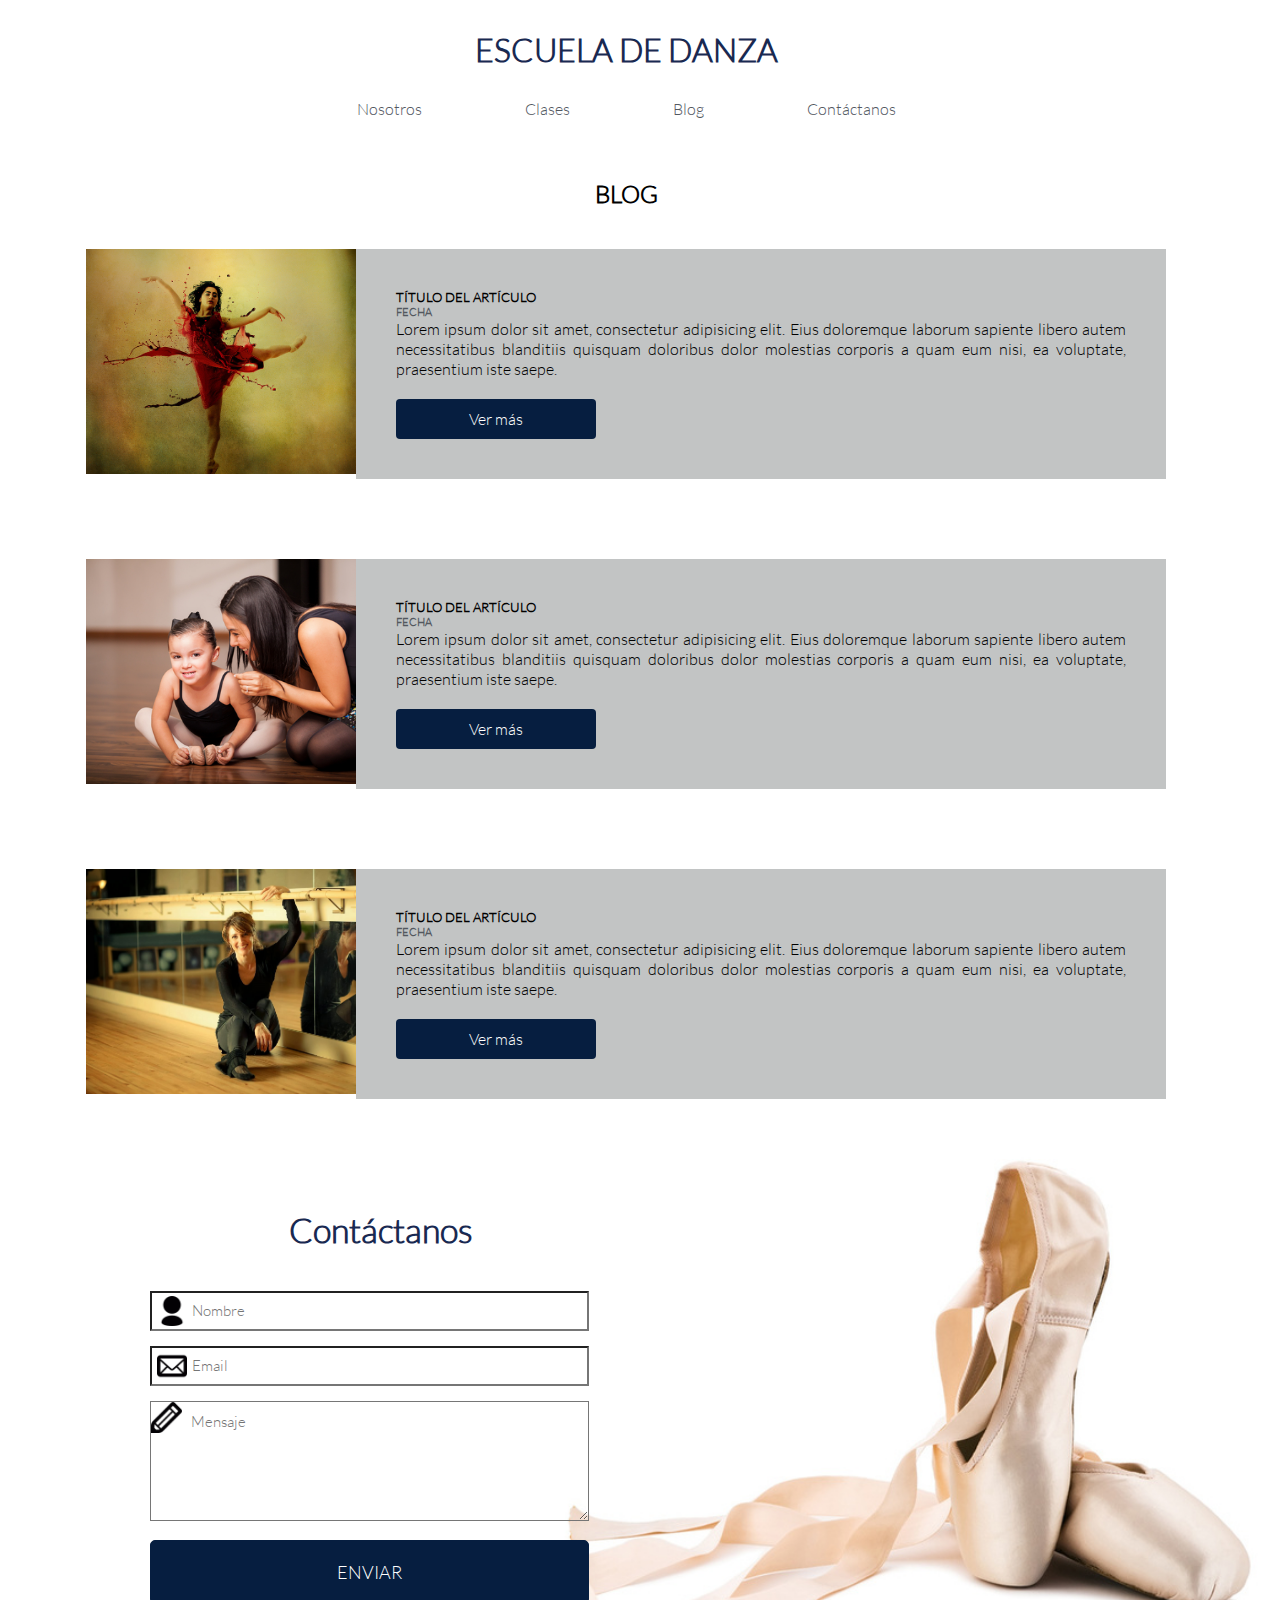
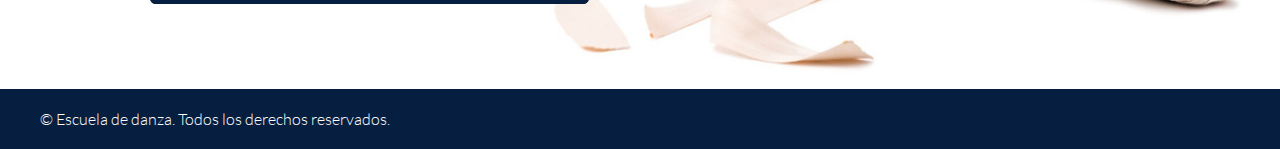
==== blog.html @ 1f1130ba "Escuela de danza completo" ====
<!DOCTYPE html>
<html>
<head>
	<meta charset="UTF-8">
	<title>Escuela de Danza</title>
	<link rel='stylesheet' type='text/css' href='http://fonts.googleapis.com/css?family=Montserrat:400,700'>
	<link rel="stylesheet" type="text/css" href="css/grid-system.css">
	<link rel="stylesheet" type="text/css" href="css/utilities.css">
	<link rel="stylesheet" type="text/css" href="css/common.css">
	<link rel="stylesheet" type="text/css" href="css/blog.css">
</head>
<body>
	<header>
		<div class="container">
			<div class="row">
				<div class="col-12">
					<h1 class="text-blue text-center">ESCUELA DE DANZA</h1>
				</div>
			</div>
			<div class="row">
				<div class="col-12">
					<nav class="nav-header">
						<ul class="text-center">
							<li><a href="nosotros.html">Nosotros</a></li>
							<li><a href="clases.html">Clases</a></li>
							<li><a href="blog.html">Blog</a></li>
							<li><a href="#contactanos">Contáctanos</a></li>
						</ul>
					</nav>
				</div>
			</div>
		</div>
	</header>
	<!-- SECCION BLOG -->
	<section>
		<div class="container-fluid">
			<div class="row">
				<div class="col-12">
					<h2>BLOG</h2>
				</div>
			</div>
			<div class="row art">
				<div class="col-3 img-uno"></div>
				<div class="col-9 articulo">
					<h5>TÍTULO DEL ARTÍCULO</h5>
					<h6 class="text-gray">FECHA</h6>
					<p>Lorem ipsum dolor sit amet, consectetur adipisicing elit. Eius doloremque laborum sapiente libero autem necessitatibus blanditiis quisquam doloribus dolor molestias corporis a quam eum nisi, ea voluptate, praesentium iste saepe.</p>
					<a href=""><p class="boton text-white">Ver más</p></a>
				</div>
			</div>
			<div class="row art">
				<div class="col-3 img-dos"></div>
				<div class="col-9 articulo">
					<h5>TÍTULO DEL ARTÍCULO</h5>
					<h6 class="text-gray">FECHA</h6>
					<p>Lorem ipsum dolor sit amet, consectetur adipisicing elit. Eius doloremque laborum sapiente libero autem necessitatibus blanditiis quisquam doloribus dolor molestias corporis a quam eum nisi, ea voluptate, praesentium iste saepe.</p>
					<a href=""><p class="boton text-white">Ver más</p></a>
				</div>
			</div>
			<div class="row art">
				<div class="col-3 img-tres"></div>
				<div class="col-9 articulo">
					<h5>TÍTULO DEL ARTÍCULO</h5>
					<h6 class="text-gray">FECHA</h6>
					<p>Lorem ipsum dolor sit amet, consectetur adipisicing elit. Eius doloremque laborum sapiente libero autem necessitatibus blanditiis quisquam doloribus dolor molestias corporis a quam eum nisi, ea voluptate, praesentium iste saepe.</p>
					<a href=""><p class="boton text-white">Ver más</p></a>
				</div>
			</div>
		</div>
	</section>
	<!--           SECCION CONTÁCTANOS           -->
	<section id="contactanos">
		<div class="container-fluid">
			<div class="row">
				<div class="col-6">
					<h2 class="text-blue contc">Contáctanos</h2>
					<form>
						<input type="text" placeholder="Nombre" name="nombre" class="nombre" />
						<br>
						<input type="email" placeholder="Email" name="email" class="email" />
						<br>
						<textarea id="mensaje" placeholder="Mensaje" class="mensaje"></textarea>
						<br>
						<input type="submit" value="ENVIAR" class="enviar">
					</form>
				</div>
			</div>
		</div>
	</section>
	<!--           PIE DE PAGINA           -->
	<footer>
		<div class="container-fluid">
			<div class="row">
				<div class="col-5">
					<p class="text-white">© Escuela de danza. Todos los derechos reservados.</p>
				</div>
			</div>
		</div>
	</footer>
</body>
</html>
---- css/grid-system.css ----
/* GLOBAL */
* {
  box-sizing: border-box;
  margin: 0;
  padding: 0;
 }

.text-center {
	text-align: center;
}

.text-right {
	text-align: right;
}

/* Grid system */

.container {
	width: 968px;
	padding-left: 14px; 
	padding-right: 14px;
	margin: 0px auto;
	position: relative;
}

.container-fluid {
	width: 100%;
}

.row {
	width: 100%;
	margin-left: -14px;
	margin-right: -14px;
}

.row:before, .row:after{
  content: " ";
  display: table;
}

.row:after {
  clear: both;
}

[class*="col-"] {
	min-height: 7px;
	padding: 0 14px;
	float: left;
}

.col-1 {
	/* (1 / 12) x 100 */
	width: 8.333333%;
} 

.col-2 {
	/* (2 / 12) x 100 */
	width: 16.666667%;
} 

.col-3 {
	/* (3 / 12) x 100 */
	width: 25%;
} 

.col-4 {
	/* (4 / 12) x 100 */
	width: 33.333333%;
}

.col-5 {
	/* (5 / 12) x 100 */
	width: 41.666667%;
}

.col-6 {
	/* (6 / 12) x 100 */
	width: 50%;
} 

.col-7 {
	/* (7 / 12) x 100 */
	width: 58.333333%;
}

.col-8 {
	/* (8 / 12) x 100 */
	width: 66.666667%;
}

.col-9 {
	/* (9 / 12) x 100 */
	width: 75%;
}

.col-10 {
	/* (10 / 12) x 100 */
	width: 83.333333%;
}

.col-11 {
	/* (11 / 12) x 100 */
	width: 91.666667%;
}

.col-12 {
	/* (12 / 12) x 100 */
	width: 100%;
}
---- css/utilities.css ----
/*Global*/
*{
	font-family: "Latolight";
}

@font-face{
	font-family: LatoHeavy;
	src: url(../fonts/LatoHeavy.ttf);
}
@font-face{
	font-family:Latolight ;
	src: url(../fonts/Latolight.ttf);
}
@font-face{
	font-family: DolceVita;
	src: url(../fonts/DolceVita.ttf);
}
@font-face{
	font-family: Neoteric-Bold;
	src: url(../fonts/Neoteric-Bold.ttf);
}

/* Shortcuts */

.pd-0{
	padding: 0;
}
.pt-5{
	padding-top: 5%;
}
.pb-5{
	padding-bottom: 5%;
}
.mg-0{
	margin: 0;
}
.w-100{
	width: 100%;
}
.lh{
	line-height: 1.5;
}
.text-center{
	text-align: center;
}
.text-left{
	text-align: left;
}
.text-white{
	color: white;
}
.text-gray{
	color: rgb(83, 88, 95);
}
.text-blue{
 color: #192951;
}
.a-none-decoration{
	text-decoration: none;
}
.bg-gray{
	background-color: rgb(244, 244, 244);
}
.bg-img-block{
	background-size: cover;
	background-repeat: no-repeat;
	background-position: center;
}
---- css/common.css ----
/*---------- HEADER ----------*/
a {
	text-decoration: none;
	color: rgb(83, 88, 95);
}
header {
	padding: 30px 0;
}
nav ul {
	list-style-type: none;
	padding: 30px 0;
}
nav li {
	display: inline;
	padding: 0 50px;
}
section {
	background-repeat: repeat;
}
h2 {
	text-align: center;
	font-family: Latolight;
}
/*---------- SECCION CONTACTANOS ----------*/
#contactanos {
	padding: 70px 150px;
	background-image: url("../img/shoes_!.jpg");
	background-size: 62%;
	background-repeat: no-repeat;
	background-position: right;
}
.contc {
	font-size: 34px;
	padding-bottom: 40px;
}
input {
	width: 95%;
	margin-bottom: 15px;
	background: transparent;
	background-repeat: no-repeat;
	background-size: 7%;
	background-position: 5px;
	padding: 10px;
}
::-webkit-input-placeholder {
	padding: 0 30px;
	font-size: 15px;
}
.nombre {
	background-image: url("../img/iconos/user.png");
}
.email {
	background-image: url("../img/iconos/new-mail.png");
}
#mensaje {
	width: 95%;
	height: 120px;
	padding: 10px;
	background: transparent;
	background-image: url("../img/iconos/pencil.png");
	background-repeat: no-repeat;
	background-size: 7%;
}
.enviar {
	padding: 20px 0;
	background: #061E40;
	margin-top: 15px;
	border-radius: 5px;
	border: 1px solid #061E40;
	color: white;
	font-size: 18px;
}
/*---------- PIE DE PAGINA ----------*/
footer {
	background: #061E40;
	padding: 20px 40px;
}
---- css/blog.css ----
.articulo {
	background: #C2C4C4  ;
	padding: 40px;
	text-align: justify;
}
.boton {
	background: #061E40;
	width: 200px;
	padding: 10px 50px;
	margin-top: 20px;
	text-align: center;
	border-radius: 4px;
}
.art {
	padding: 40px 100px;
}
.img-uno {
	background-image: url("../img/blog1.jpg");
	background-size: 100%;
	padding-bottom: 225px;
}
.img-dos {
	background-image: url("../img/profesor_5jpg.jpg");
	background-size: 127%;
	padding-bottom: 225px;
}
.img-tres {
	background-image: url("../img/instructor_1.jpg");
	background-size: 127%;
	padding-bottom: 225px;
}
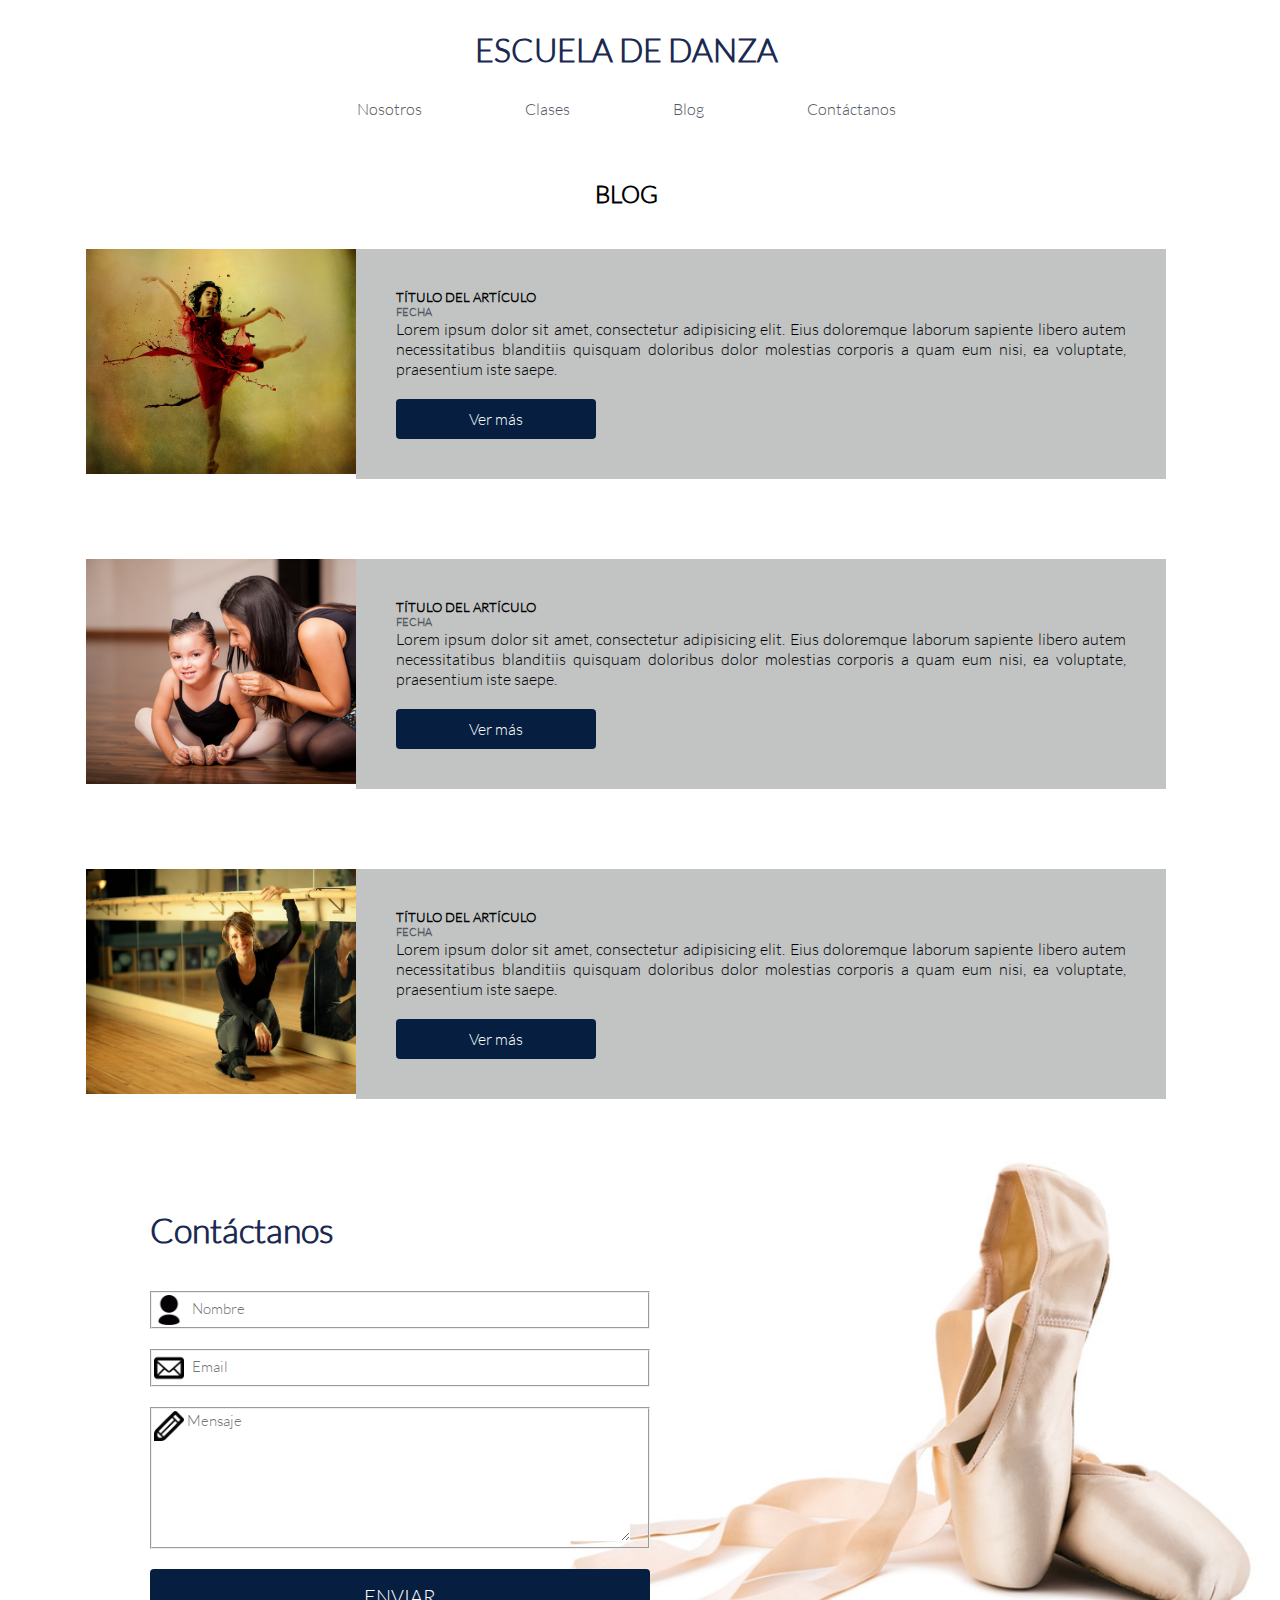
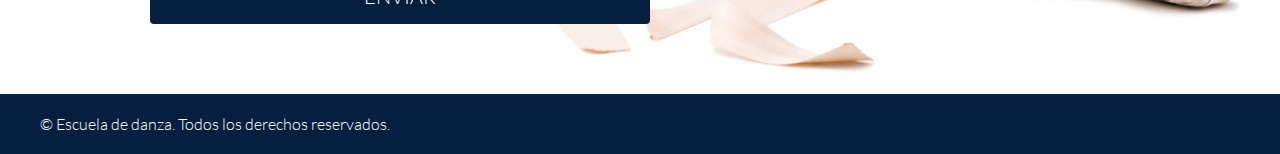
==== commit 32bea846: "Formulario y enlaces" ====
--- a/blog.html
+++ b/blog.html
@@ -14,7 +14,7 @@
 		<div class="container">
 			<div class="row">
 				<div class="col-12">
-					<h1 class="text-blue text-center">ESCUELA DE DANZA</h1>
+					<a href="index.html"><h1 class="text-blue text-center">ESCUELA DE DANZA</h1></a>
 				</div>
 			</div>
 			<div class="row">
@@ -72,16 +72,25 @@
 	<section id="contactanos">
 		<div class="container-fluid">
 			<div class="row">
-				<div class="col-6">
+				<div class="col-8">
 					<h2 class="text-blue contc">Contáctanos</h2>
 					<form>
-						<input type="text" placeholder="Nombre" name="nombre" class="nombre" />
+						<fieldset>
+							<img src="img/iconos/user.png">
+							<input type="text" placeholder="Nombre" name="nombre" class="inputWithImge" />
+						</fieldset>
 						<br>
-						<input type="email" placeholder="Email" name="email" class="email" />
+						<fieldset>
+							<img src="img/iconos/new-mail.png">
+							<input type="email" placeholder="Email" name="email" class="inputWithImge" />
+						</fieldset>
 						<br>
-						<textarea id="mensaje" placeholder="Mensaje" class="mensaje"></textarea>
+						<fieldset>
+							<img class="mensaje" src="img/iconos/pencil.png">
+							<textarea id="mensaje" placeholder="Mensaje" class="inputWithImge"></textarea>
+						</fieldset>
 						<br>
-						<input type="submit" value="ENVIAR" class="enviar">
+						<input type="submit" value="ENVIAR" class="enviar text-white">
 					</form>
 				</div>
 			</div>
--- a/css/common.css
+++ b/css/common.css
@@ -32,43 +32,41 @@
 .contc {
 	font-size: 34px;
 	padding-bottom: 40px;
+	text-align: left;
+}
+fieldset {
+	width: 80%;
+	padding: 2px;
 }
 input {
-	width: 95%;
-	margin-bottom: 15px;
+	width: 90%;
+	padding: 5px;
+	/*margin-bottom: 15px;*/
 	background: transparent;
-	background-repeat: no-repeat;
-	background-size: 7%;
-	background-position: 5px;
-	padding: 10px;
+	border: transparent;
 }
 ::-webkit-input-placeholder {
-	padding: 0 30px;
+	/*padding-left: 0px 30px;*/
 	font-size: 15px;
 }
-.nombre {
-	background-image: url("../img/iconos/user.png");
+form img {
+	width: 30px;
+	vertical-align: middle;
 }
-.email {
-	background-image: url("../img/iconos/new-mail.png");
+.mensaje {
+	vertical-align: top;
 }
 #mensaje {
-	width: 95%;
-	height: 120px;
-	padding: 10px;
-	background: transparent;
-	background-image: url("../img/iconos/pencil.png");
-	background-repeat: no-repeat;
-	background-size: 7%;
+	width: 90%;
+	height: 130px;
+	border: transparent;
 }
 .enviar {
-	padding: 20px 0;
+	width: 80%;
 	background: #061E40;
-	margin-top: 15px;
-	border-radius: 5px;
-	border: 1px solid #061E40;
-	color: white;
-	font-size: 18px;
+	border-radius: 4px;
+	padding: 15px;
+	font-size: 20px;
 }
 /*---------- PIE DE PAGINA ----------*/
 footer {
